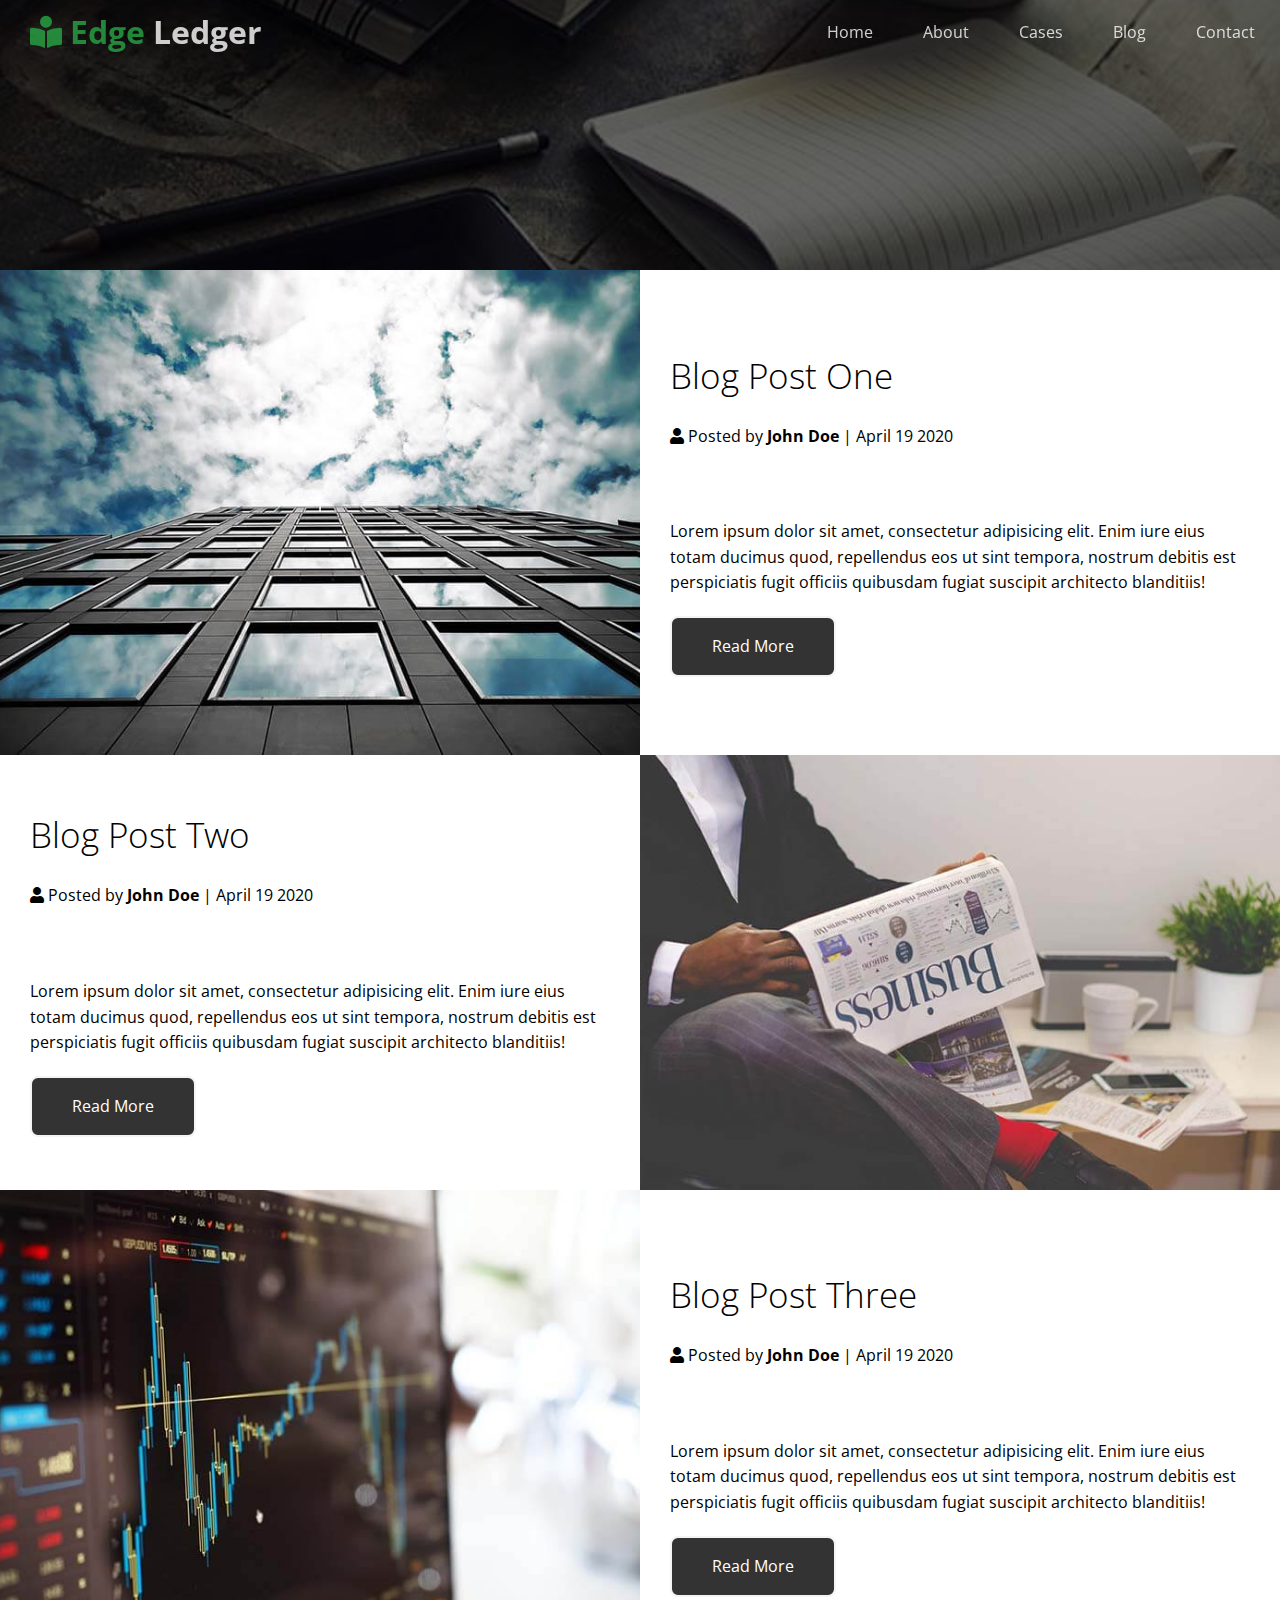
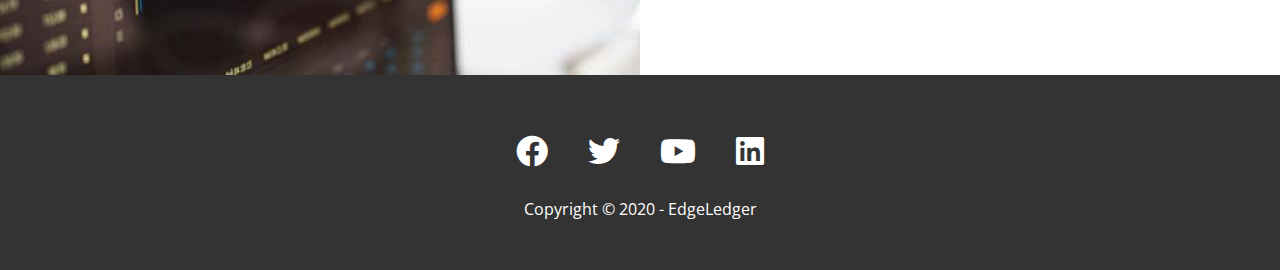
==== blog.html @ 84059ab7 "first commit" ====
<!DOCTYPE html>
<html>
    <body style="overflow-x: hidden;" class="blog">
        <head>
            <meta charset="UTF-8">
            <meta name="viewport" content="width=device-width, initial-scale=1.0">
            <link rel="stylesheet" href="https://cdnjs.cloudflare.com/ajax/libs/font-awesome/5.15.1/css/all.min.css">
            <link rel="stylesheet" href="CSS/lightbox.min.css">
            <link rel="stylesheet" href="CSS/style.css">
            <link rel="stylesheet" href="CSS/utilitie.css">
            <title>Read Our Blog</title>
        </head>
        <header>
            <div id="blog-Home">
            <div  id="navbar" class="navbar top">
                <div class="logo">
                    <h1><span class="text-primary"><i class="fas fa-book-reader"></i> Edge</span> Ledger</h1>
                </div>
                <div class="menu">
                    <ul>
                        <li><a href="index.html">Home</a></li>
                        <li><a href="index.html#About">About</a></li>
                        <li><a href="index.html#Cases">Cases</a></li>
                        <li><a href="index.html#Blog">Blog</a></li>
                        <li><a href="index.html#Cotact">Contact</a></li>
                    </ul>
                </div>
            </div>
        </div>
        </header>
        <div class="flex-column">
            <div class="column">
            <div class="column1">
                <img src="./images/blog/blog1.jpg" width="100%" height="100%">
            </div>
            </div>
            <div class="column">
            <div class="column2">
                    <h2>Blog Post One</h2>
                    <p style="padding-bottom: 30px;">
                    <i class="fas fa-user"></i>
                    Posted by <strong>John Doe</strong> | April 19 2020</p>
                    <p>Lorem ipsum dolor sit amet, consectetur adipisicing elit.
                     Enim iure eius totam ducimus quod, repellendus eos ut sint tempora, 
                     nostrum debitis est perspiciatis fugit officiis quibusdam fugiat
                     suscipit architecto blanditiis!
                    </p>
                    <a href="post.html" class="blog-btn">Read More</a>
            </div>
            </div>
        </div>
        <div class="flex-column reverse">
            <div class="column">
            <div class="column2">
                    <h2>Blog Post Two</h2>
                    <p style="padding-bottom: 30px;">
                    <i class="fas fa-user"></i>
                    Posted by <strong>John Doe</strong> | April 19 2020</p>
                    <p>Lorem ipsum dolor sit amet, consectetur adipisicing elit.
                     Enim iure eius totam ducimus quod, repellendus eos ut sint tempora, 
                     nostrum debitis est perspiciatis fugit officiis quibusdam fugiat
                     suscipit architecto blanditiis!
                    </p>
                    <a href="post.html" class="blog-btn">Read More</a>
            </div>
            </div>
            <div class="column">
            <div class="column1 bg-dark">
                    <img src="./images/blog/blog2.jpg" width="100%" height="100%">
            </div>
            </div>
        </div>    
        <div class="flex-column">
            <div class="column">
            <div class="column1">
                    <img src="./images/blog/blog3.jpg" width="100%" height="100%">
            </div>
            </div>
            <div class="column">
            <div class="column2">
                    <h2>Blog Post Three</h2>
                    <p style="padding-bottom: 30px;">
                    <i class="fas fa-user"></i>
                    Posted by <strong>John Doe</strong> | April 19 2020</p>
                    <p>Lorem ipsum dolor sit amet, consectetur adipisicing elit.
                     Enim iure eius totam ducimus quod, repellendus eos ut sint tempora, 
                     nostrum debitis est perspiciatis fugit officiis quibusdam fugiat
                     suscipit architecto blanditiis!
                    </p>
                    <a href="post.html" class="blog-btn">Read More</a>
            </div>
            </div>
        </div>    
        <footer class="bg-dark">
            <div class="social">
                <a href="#Home"><i class="fab fa-facebook fa-2x"></i></a>
                <a href="#Home"><i class="fab fa-twitter fa-2x"></i></a>
                <a href="#Home"><i class="fab fa-youtube fa-2x"></i></a>
                <a href="#Home"><i class="fab fa-linkedin fa-2x"></i></a>
            </div>
            <div class="social-content">
              <p>Copyright &copy; 2020 - EdgeLedger</p>
            </div>
        </footer>
        <script>
             const navbar=document.getElementById("navbar");
       let scrolled=false;
       window.onscroll=function(){
           if(window.pageYOffset>100)
           {
               navbar.classList.remove("top");
               if(!scrolled)
               {
                   navbar.style.transform="translateY(-70px)";
               }
               setTimeout(function(){
                navbar.style.transform = 'translateY(0)';
                scrolled = true;
               },200);
           }
           else{
               navbar.classList.add("top");
               scrolled=false;
           }
       };
        </script>
    </body>
</html>
---- CSS/style.css ----
@import url('https://fonts.googleapis.com/css2?family=Open+Sans:wght@300;400&display=swap');
*{
    box-sizing: border-box;
    margin: 0;
    padding: 0;
    font-family: 'Open Sans', sans-serif;

}
/*navbar*/
#Home{
    position: relative;
    height: 100vh;
    width: 100%;
    background: url("../images/home/showcase.jpg") no-repeat center center/cover;
    color:#fff;
}
.navbar{
   top:0;
   width: 100%;
   overflow: hidden;
   background-color: #333;
   opacity: 0.8;
   position: fixed;
   display: flex;
   align-items: center;
   justify-content: space-between;
   transition: 0.5s;
}
.top{
    background: transparent;
}
.logo{
    display: block;
    padding: 10px 30px;
    font-weight: 400;
}

.navbar a:hover{
    border-bottom: 2px solid #28a745;
}
.menu ul{
    display: flex;
    flex-direction: row;
}
.menu li{
    list-style: none;
}
.menu li a{
    text-decoration: none;
    padding: 5px 20px;
    margin: 0 5px;
}
/*showcase*/
#Home .showcase {
    top:0;
    text-align: center;
    height: 100%;
    display: flex;
    flex-direction: column;
    align-items: center;
    justify-content: center;
    padding: 0 20px;
}
.showcase h1{
    font-size: 55px;
    margin-bottom: 20px;
    font-weight: 300;
}
.showcase p{
    font-size: 23px;
    margin-bottom: 30px;
}
#Home::before{
    content: "";
    top: 0;
    left: 0;
    background: rgba(0,0,0,0.6);
    position: absolute;
    height: 100%;
    width: 100%;
}
#Home *{
    z-index: 50;
}
/*About*/
#About{
    font-size: 16px;
}
.flex-item{
    display: flex;
    flex-direction: row;
    text-align: center;
    line-height: 1.5;
}
.flex-item .font{
    margin: 20px;
}
.font .fa-university,
.font .fa-book-reader,
.font .fa-pencil-alt{
    background-color: #28a745;
    border-radius: 50%;
    color: #fff;
    padding: 16px;
    margin-bottom: 15px;
}
.font h3{
    font-weight: bold;
    padding-bottom: 15px;
}
/*Cases*/
#Cases{
    color:#333;
}
.flex-container .image:hover{
    opacity: 0.6;
}
.flex-container{
    display: flex;
    flex-direction: row;
    flex-flow: wrap;
    padding: 0 4px;
    width: 100%;
}
.flex-container >div{
    width: 25%;
    height:50%;
    padding: 0 4px;
}
.image img{
    width: 100%;
    height: 100%;
    object-fit: cover;
}
#Blog{
    margin-top: 20px;
}
.blog-part{
    text-align: center;
}
.blog-part .flex-item .font img{
    height: 80%;
}
.blog-part h4{
    color:#333;
}

/*Contact*/
#Contact{
    padding-top: 80px;
}
.form-control{
    width: 100%;
    padding-right: 10px;
}
.form-control input {
    width: 100%;
    padding: 4px;
    height: 40px;
    border: #f5f5f5 1px solid;
}
.form-control label {
    display: block;
    margin-bottom: 5px;
}

input{
    box-sizing: border-box;
    display: block;
    width: 80%;
    height: 40px;
    padding: 10px;
    margin: 10px 10px;
}
input:focus {
    outline-color:#28a745;
}
.form-control .btn {
    padding: 12px 0;
    margin-top: 20px;
    width: 100%;
}
/*Blog page*/
header #blog-Home{
    background: url("../images/home/blog.jpg") no-repeat center center/cover;
    height: 30vh;
    width: 100vw;
    color:#fff;
}
#blog-Home{
    position: relative;
}
#blog-Home::before{
        content: "";
        top: 0;
        left: 0;
        background: rgba(0,0,0,0.6);
        position: absolute;
        height: 100%;
        width: 100%;
}
.blog-flex-container{
    display: flex;
    flex-direction: row;
    flex-flow: wrap;
}
.blog-col,
.blog-content{
    width: 50%;
    height: 400px;
}
.blog-content{
    box-sizing: border-box;
    background-color: #f4f4f4;
    line-height: 1.6;
    padding: 40px 40px;
 }
.blog-content h2{
    font-size: 40px;
    padding-bottom: 10px;
}
.blog-content i{
    display: inline;
}
.blog-content p{
    padding-bottom: 30px;
}
.blog-btn{
    text-decoration: none;
    background-color: #333;
    padding: 16px 40px;
    border: 2px solid #f4f4f4;
    border-radius: 8px;
}
/*post page*/
header #post-Home{
    background: url("../images/home/blog.jpg") no-repeat center center/cover;
    height: 30vh;
    width: 100vw;
    color:#fff;
}
.post-main{
    padding: 30px;
}
.post-img{
    width: 300px;
    height: 300px;
    margin: 0 auto 0;
}
.post-image img{
    width: 100%;
    border-radius: 50%;
}
.post-content h2{
    padding-bottom: 10px;
    border-bottom: 1px solid #333;
}
.post-content p{
    padding: 30px 0px;
    line-height: 1.5;
}
.post-content .para {
    margin-bottom: 20px;
}
.post-content .para p{
    padding: 10px 20px;
    line-height: 1.5;
}
#post footer{
    width: 100vw;
}
/*Blog part*/
.blog-part img {
    border-radius: 50%;
}
@media(max-width:768px){
    .navbar{
        flex-direction: column;
    }
    .menu{
        margin-bottom: 20px;
    }
    .flex-item{
        flex-direction: column;
    }
    .flex-item img{
        width: 70%;
    }
    .flex-container .image{
        flex-direction: column;
        flex-wrap: wrap;
    }
    .flex-container >div{
        width: 100%;
        height:100%;
        padding: 0 4px;
    }
    .menu li a{
        padding: 5px 10px;
        margin:0 3px;
    }
    
}
---- CSS/utilitie.css ----
a{
    color: #fff;
    text-decoration: none;
}
.text-primary{
    color: #28a745;
}
/*button and background*/
.btn{
    cursor: pointer;
    background-color: #28a745;
    color: #fff;
    font-size: 16px;
    padding: 10px 30px;
    border: none;
    border-radius: 5px;
}
.btn-primary,
.bg-primary{
    background-color: #28a745;
    color: #fff;
}
.btn-secondary,
.bg-secondary{
    background-color: #0284d0;
    color: #fff;
}
.btn-light,
.bg-light{
    background-color: #f4f4f4;
    color: #333;
}
.btn-dark,
.bg-dark{
    background-color: #333;
    color: #fff;
}
.btn-outline{
    background: transparent;
    border: 2px solid #fff;
}
.btn-light:hover{
    background-color: #28a745;
    opacity: 0.9;
}
.btn-secondary:hover{
    opacity: 0.9;
}
/*flex-column*/
.flex-column{
    display: flex;
    flex-direction: row;
    flex-wrap: wrap;
    width: 100%;
}
.flex-column .column{
    display: flex;
    flex-direction: column;
    flex-basis: 100%;
    flex: 1;
}
.flex-column .column .column1,
.flex-column .column .column2{
    height: 100%;
}
.flex-column .column2{
    display: flex;
    flex-direction: column;
    justify-content: center;
    align-items: flex-start;
    
}
.flex-column .column img{
    width: 100%;
    height: 100%;
    object-fit: cover;
}
.flex-column .column2 {
    padding: 30px;
    line-height: 1.6;
}
.flex-column h2 {
    font-size: 35px;
    font-weight: 100;
}

.flex-column h4 {
    margin-bottom: 10px;
}

.flex-column p {
    margin: 20px 0;
}
/*text*/
.text{
    display: flex;
    flex-direction: column;
    align-items: center;
    justify-content: center;
    text-align: center;
    font-size: 20px;
    line-height: 1.6;
    color: #333;
}
.text h4{
    padding: 25px 0;
}
.text h2{
    padding-bottom: 25px;
    font-size: 30px;
    
}
.text p{
    padding-bottom: 25px;
}
/*footer*/
footer{
    width: 100%;
    display: flex;
    flex-direction: column;
    justify-content: center;
    align-items: center;
    height: 100%;
    padding-top: 40px;
}
.social{
    display: flex;
    flex-direction: row;
    padding-bottom: 10px;
}
.social a{
    padding: 20px;
}
.social .social-icon a:hover{
    color:#28a745;
}
footer .social-content{
    text-align: center;
    padding-bottom: 50px;
}
@media(max-width:768px){
    .flex-column{
        flex-direction: column;
    }
    .blog .reverse{
        flex-direction: column-reverse;
    }
}
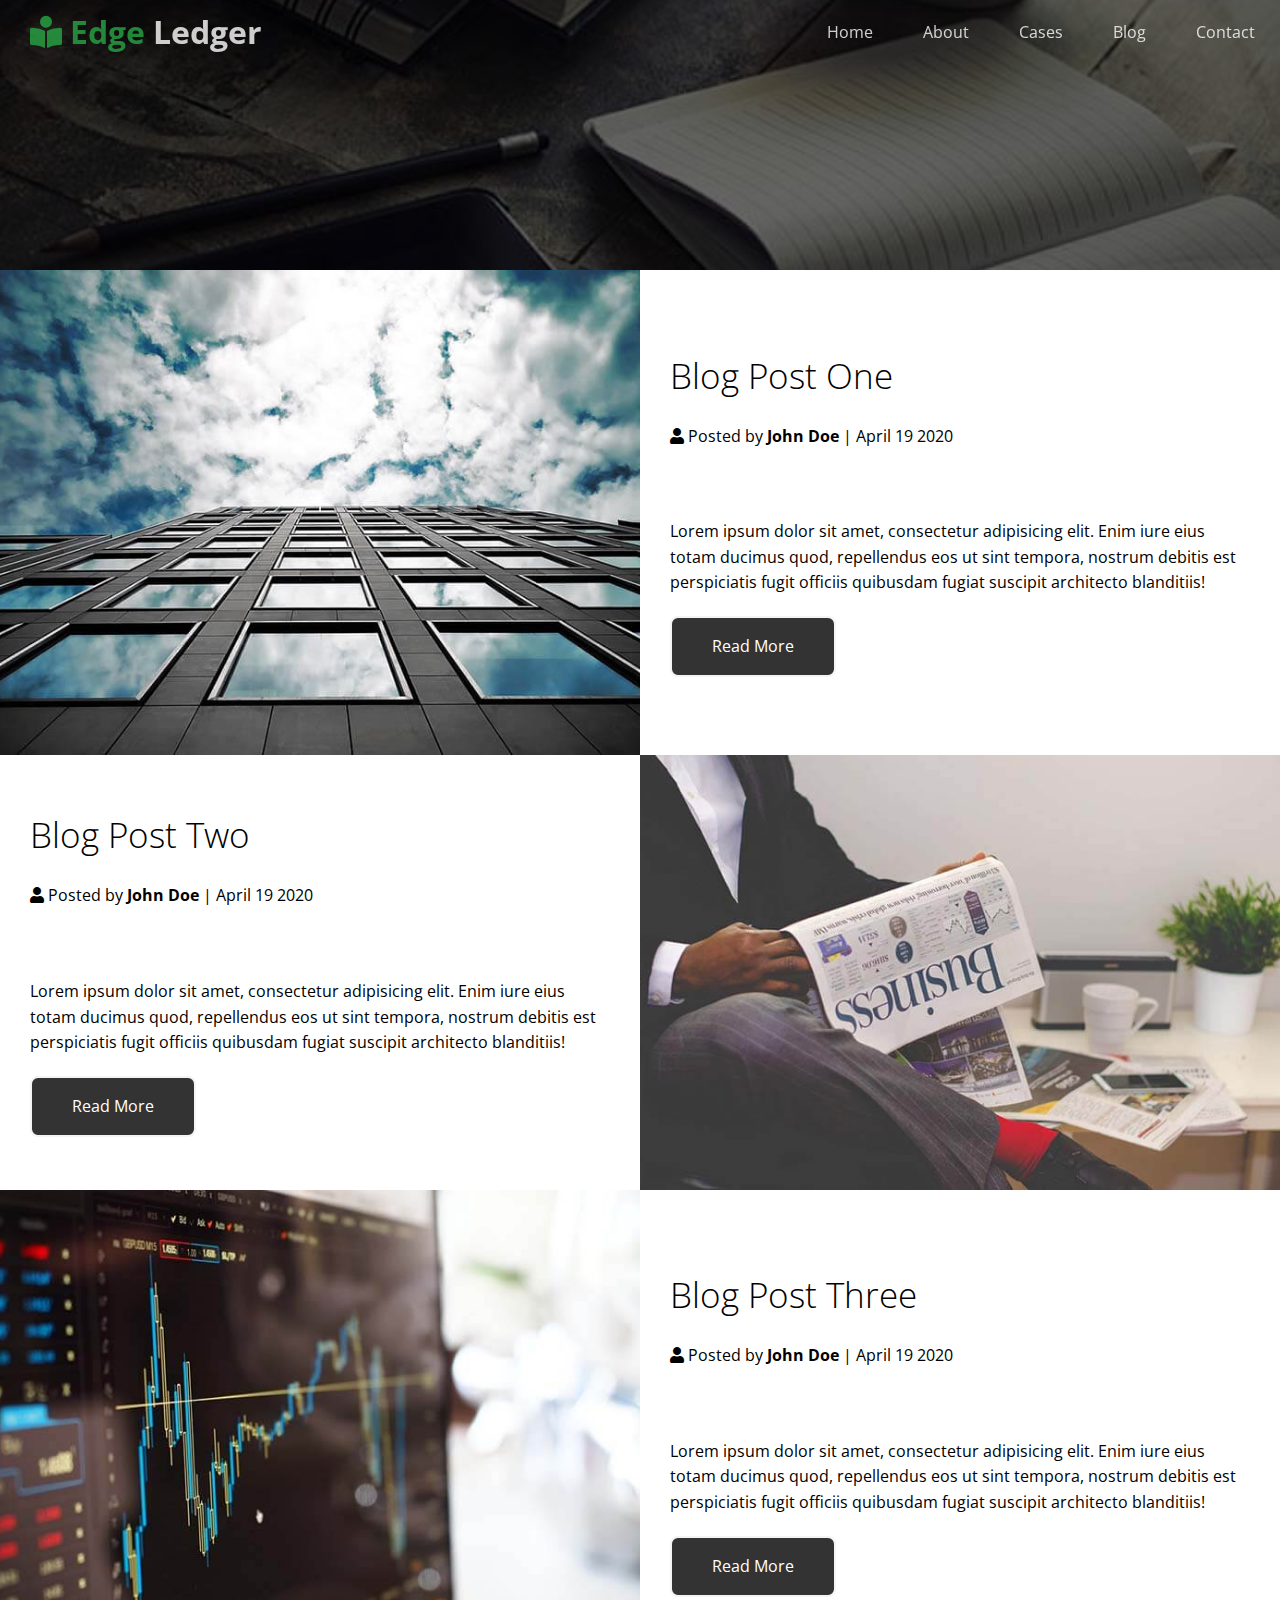
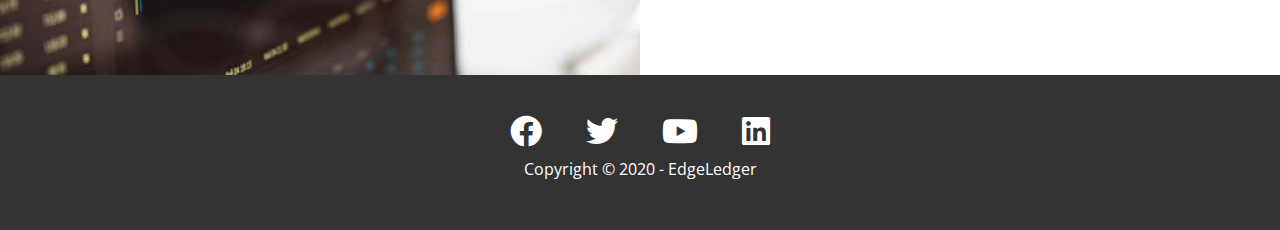
==== commit f14d660e: "footer changes" ====
--- a/blog.html
+++ b/blog.html
@@ -26,7 +26,7 @@
                     </ul>
                 </div>
             </div>
-        </div>
+            </div>
         </header>
         <div class="flex-column">
             <div class="column">
@@ -93,10 +93,12 @@
         </div>    
         <footer class="bg-dark">
             <div class="social">
+                <div class="social-icon">
                 <a href="#Home"><i class="fab fa-facebook fa-2x"></i></a>
                 <a href="#Home"><i class="fab fa-twitter fa-2x"></i></a>
                 <a href="#Home"><i class="fab fa-youtube fa-2x"></i></a>
                 <a href="#Home"><i class="fab fa-linkedin fa-2x"></i></a>
+                </div>
             </div>
             <div class="social-content">
               <p>Copyright &copy; 2020 - EdgeLedger</p>
--- a/CSS/style.css
+++ b/CSS/style.css
@@ -199,6 +199,18 @@
         height: 100%;
         width: 100%;
 }
+#post-Home{
+    position: relative;
+}
+#post-Home::before{
+    content: "";
+    top: 0;
+    left: 0;
+    background: rgba(0,0,0,0.6);
+    position: absolute;
+    height: 100%;
+    width: 100%;
+}
 .blog-flex-container{
     display: flex;
     flex-direction: row;
